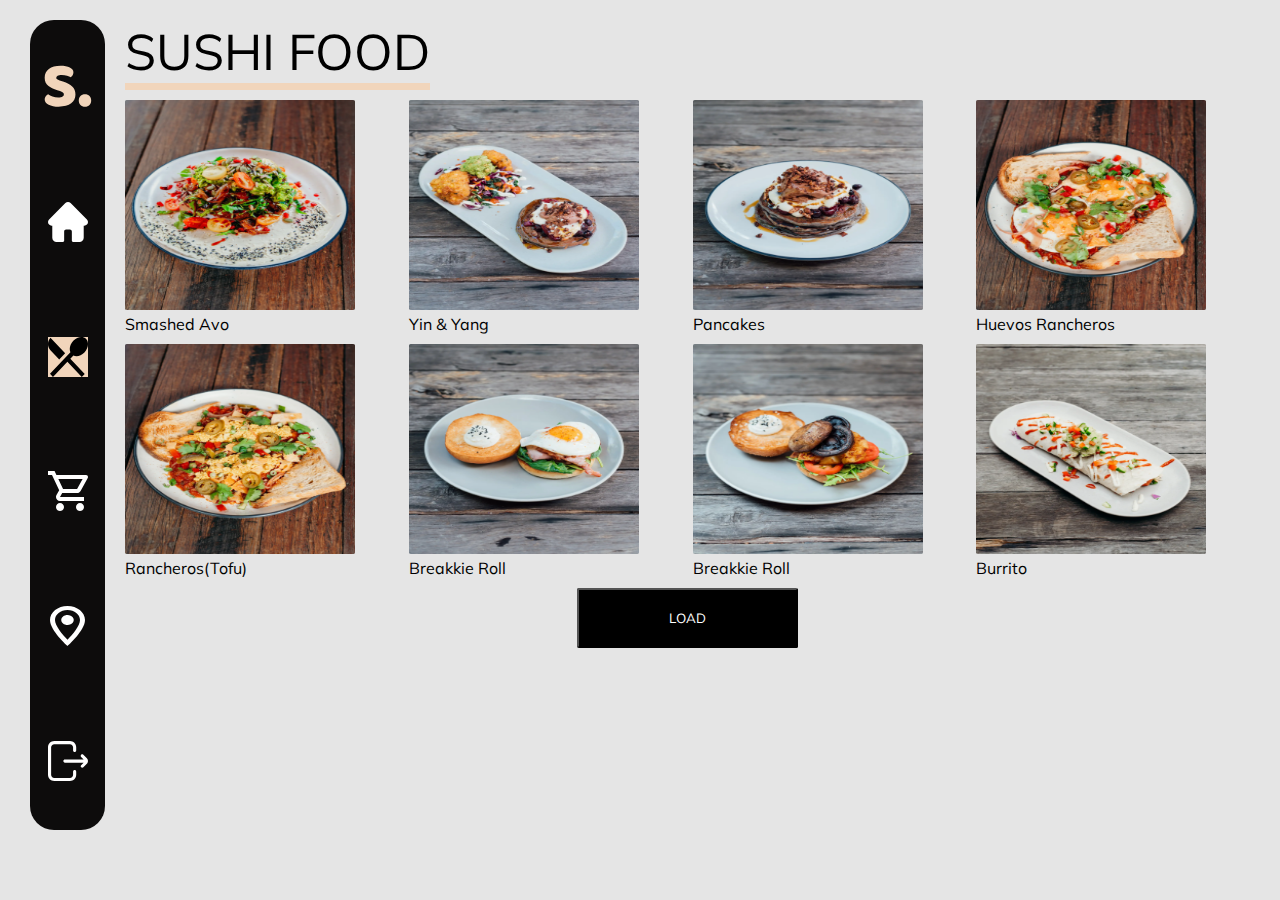
==== menu.html @ b69a5aca "DONE" ====
<!DOCTYPE html>
<html lang="en">
<head>
    <meta charset="UTF-8">
    <meta http-equiv="X-UA-Compatible" content="IE=edge">
    <meta name="viewport" content="width=device-width, initial-scale=1.0">
    <link rel="preconnect" href="https://fonts.googleapis.com">
    <link rel="preconnect" href="https://fonts.gstatic.com" crossorigin>
    <link href="https://fonts.googleapis.com/css2?family=Mulish:wght@200;300;400;500;600;700;800;900&display=swap" rel="stylesheet">
    <link rel="stylesheet" href="menu.css">
    <title>Menu</title>
</head>
<body>
    <header>
    <nav>
        <a href="#"><img src="/image/S..svg" alt="Logo"></a>
        <a href="index.html"><img src="/image/Vector.svg" alt="Home"></a>
        <a href="#"><img src="/image/restaurant_menu_24px.svg" alt="Foods" class="food"></a>
        <a href="cart.html"><img src="/image/shopping_cart_24px.svg" alt="Store"></a>
        <a href="#"><img src="/image/place_24px.svg" alt="Location"></a>
        <a href="#"><img src="/image/Vector (1).svg" alt="Log Out" style="margin-bottom: 0;"></a>
    </nav>
</header>
<main>
    
    <section>
        <h1>SUSHI FOOD</h1>
        <div>
        <figure>
            <img src="/image/Rectangle 9.png" alt="Smashed Avo">
            <figcaption>Smashed Avo</figcaption>
        </figure>
        <figure>
            <img src="/image/Rectangle 10.png" alt="Yin & Yang">
            <figcaption>Yin & Yang</figcaption>
        </figure>
        <figure>
            <img src="/image/Rectangle 11.png" alt="Pancakes">
            <figcaption>Pancakes</figcaption>
        </figure>
        <figure>
            <img src="/image/Rectangle 12.png" alt="Huevos Rancheros">
            <figcaption>Huevos Rancheros</figcaption>
        </figure>
        <figure>
            <img src="/image/Rectangle 13.png" alt="Rancheros(Tofu)">
            <figcaption>Rancheros(Tofu)</figcaption>
        </figure>
        <figure>
            <img src="/image/Rectangle 14.png" alt="Breakkie Roll">
            <figcaption>Breakkie Roll</figcaption>
        </figure>
        <figure>
            <img src="/image/Rectangle 15.png" alt="Breakkie Roll">
            <figcaption>Breakkie Roll</figcaption>
        </figure>
        <figure>
            <img src="/image/Rectangle 16.png" alt="Burrito">
            <figcaption>Burrito</figcaption>
        </figure>
    </div>
    <button>LOAD</button>
    </section>
    
</main>
</body>
</html>
---- menu.css ----
*{
    font-family: 'Mulish', sans-serif;
    padding: 0;
    margin: 0;
}

body{
    display: flex;
    gap: 20px;
    margin-top: 20px;
    margin-left: 30px;
    background-color: #E5E5E5;
}

main{
    width: 90%;
}

nav{
    display: flex;
    flex-direction: column;
    justify-content: space-around;
    align-items: center;
    height: 90vh;
    width: 75px;
    background: hsl(0, 4%, 5%);
    border-radius: 24px; 
    position: sticky;
    top: 20px;
}

nav img{
    font-size: 50px;
}

h1{
    display: inline-block;
    font-weight: 400;
    font-size: 50px;
    border-bottom: 7px solid #F1D5BB;
    margin-bottom: 10px;
}

div{
    display: grid;
    grid-template-columns: repeat(4, minmax(200px, 1fr));
    gap: 10px;
    margin-bottom: 10px;

}

figure img{
    height: 210px;
    width: 230px;
    font-size: 3rem;
}

button{
    background-color: #000000;
    border-radius: 2px;
    color: white;
    display: block;
    margin: 0 auto; 
    padding: 20px 90px ;
    
}

.food{
    background-color: #F1D5BB;
}


@media screen and (max-width: 600px){
    body{
        margin-left: 10px;
    }

    div{
        grid-template-columns: 1fr;
        gap: 20px;
    }

    figure img{
        width: 90%;
    }

    nav{
        top: 20px;
    }

    h1{
        font-size: 40px;
        position: sticky;
        top: 20px;
    }
}
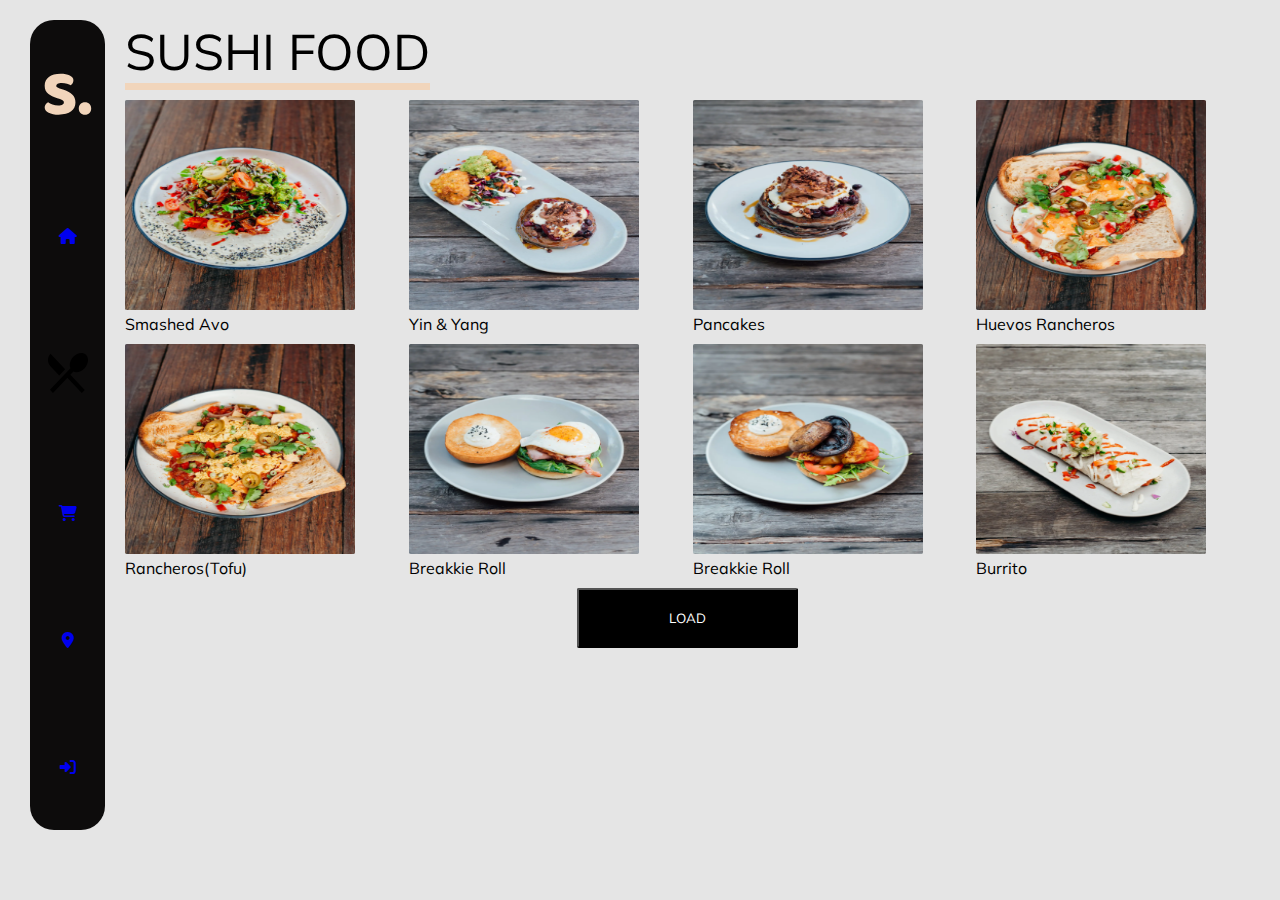
==== commit e6e7e379: "DONE" ====
--- a/menu.html
+++ b/menu.html
@@ -7,18 +7,19 @@
     <link rel="preconnect" href="https://fonts.googleapis.com">
     <link rel="preconnect" href="https://fonts.gstatic.com" crossorigin>
     <link href="https://fonts.googleapis.com/css2?family=Mulish:wght@200;300;400;500;600;700;800;900&display=swap" rel="stylesheet">
+    <link rel="stylesheet" href="https://cdnjs.cloudflare.com/ajax/libs/font-awesome/6.2.0/css/all.min.css">
     <link rel="stylesheet" href="menu.css">
     <title>Menu</title>
 </head>
 <body>
     <header>
     <nav>
-        <a href="#"><img src="/image/S..svg" alt="Logo"></a>
-        <a href="index.html"><img src="/image/Vector.svg" alt="Home"></a>
-        <a href="#"><img src="/image/restaurant_menu_24px.svg" alt="Foods" class="food"></a>
-        <a href="cart.html"><img src="/image/shopping_cart_24px.svg" alt="Store"></a>
-        <a href="#"><img src="/image/place_24px.svg" alt="Location"></a>
-        <a href="#"><img src="/image/Vector (1).svg" alt="Log Out" style="margin-bottom: 0;"></a>
+        <a href="index.html"><img src="/image/S..svg" alt="Logo"></a>
+        <a href="index.html"><i class="fa-solid fa-house"></i></a>
+        <a href="#"><img src="/image/restaurant_menu_24px.svg" alt="foods" class="foods"></a>
+        <a href="cart.html"><i class="fa-solid fa-cart-shopping"></i></a>
+        <a href="#"><i class="fa-solid fa-location-dot"></i></a>
+        <a href="#"><i class="fa-solid fa-right-to-bracket"></i></a>
     </nav>
 </header>
 <main>
